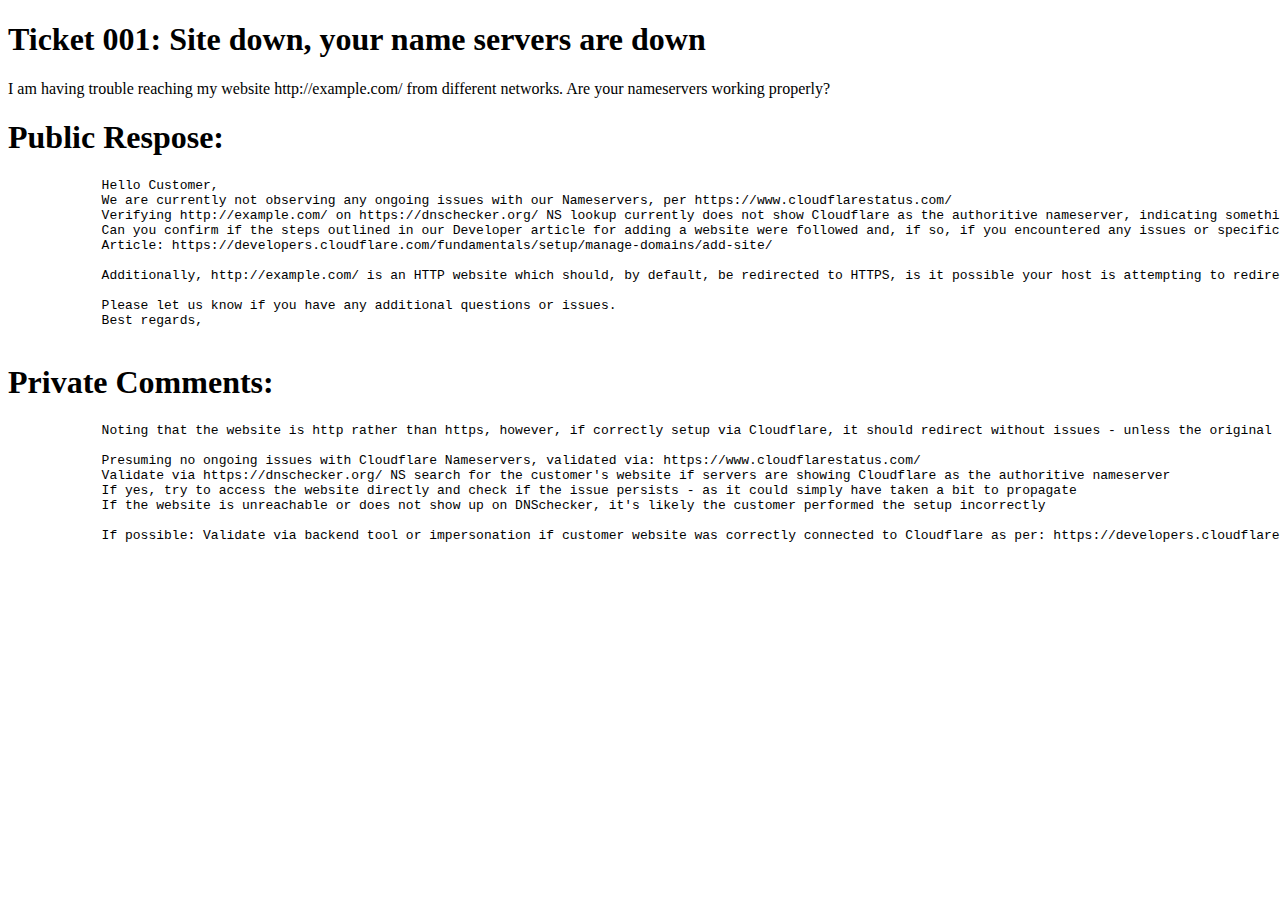
==== cacheQuery.html @ 85404a91 "New pages" ====
<!DOCTYPE html>
<html>
<head>
    <meta charset="UTF-8" />
    <title>Site down, your name servers are down</title>
</head>
<body>
    <article>
        <h1><b>Ticket 001:</b> Site down, your name servers are down</h1>
        <p>I am having trouble reaching my website http://example.com/ from different networks. Are your nameservers working properly?</p>
    </article>
    <article>
        <h1><b>Public Respose:</b></h1>
        <pre>
            Hello Customer,
            We are currently not observing any ongoing issues with our Nameservers, per https://www.cloudflarestatus.com/
            Verifying http://example.com/ on https://dnschecker.org/ NS lookup currently does not show Cloudflare as the authoritive nameserver, indicating something may have been missed during setup
            Can you confirm if the steps outlined in our Developer article for adding a website were followed and, if so, if you encountered any issues or specificities to your website that may require more custom setup?
            Article: https://developers.cloudflare.com/fundamentals/setup/manage-domains/add-site/

            Additionally, http://example.com/ is an HTTP website which should, by default, be redirected to HTTPS, is it possible your host is attempting to redirect HTTPS back to HTTP resulting in a redirect loop?
            
            Please let us know if you have any additional questions or issues.
            Best regards,
        </pre>
        <h1><b>Private Comments:</b></h1>
        <pre>
            Noting that the website is http rather than https, however, if correctly setup via Cloudflare, it should redirect without issues - unless the original host is preventing it via a feedback loop

            Presuming no ongoing issues with Cloudflare Nameservers, validated via: https://www.cloudflarestatus.com/
            Validate via https://dnschecker.org/ NS search for the customer's website if servers are showing Cloudflare as the authoritive nameserver
            If yes, try to access the website directly and check if the issue persists - as it could simply have taken a bit to propagate
            If the website is unreachable or does not show up on DNSchecker, it's likely the customer performed the setup incorrectly

            If possible: Validate via backend tool or impersonation if customer website was correctly connected to Cloudflare as per: https://developers.cloudflare.com/fundamentals/setup/manage-domains/add-site/
    </article>
</body>
</html>
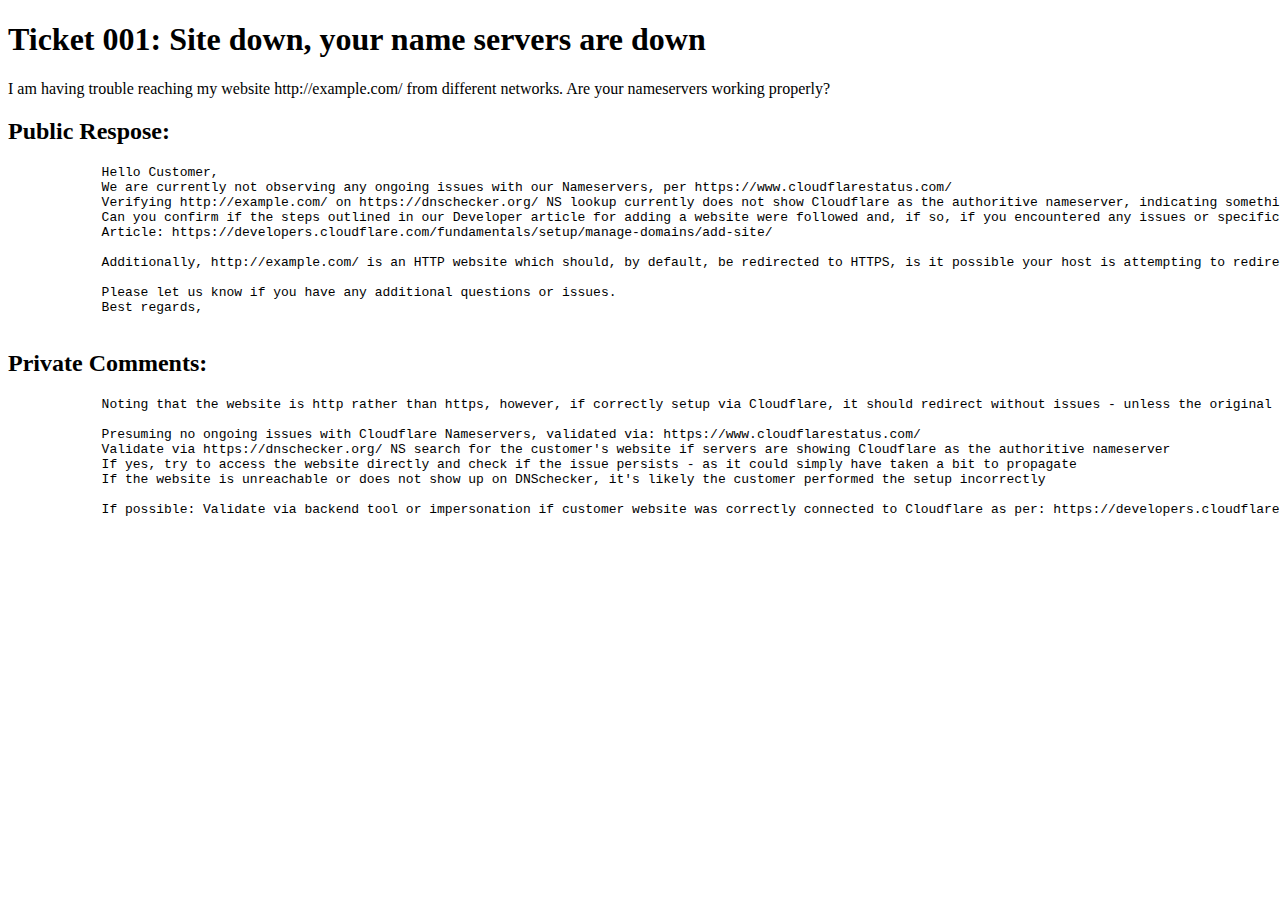
==== commit 03a346a4: "Updated headers" ====
--- a/cacheQuery.html
+++ b/cacheQuery.html
@@ -10,7 +10,7 @@
         <p>I am having trouble reaching my website http://example.com/ from different networks. Are your nameservers working properly?</p>
     </article>
     <article>
-        <h1><b>Public Respose:</b></h1>
+        <h2><b>Public Respose:</b></h2>
         <pre>
             Hello Customer,
             We are currently not observing any ongoing issues with our Nameservers, per https://www.cloudflarestatus.com/
@@ -23,7 +23,7 @@
             Please let us know if you have any additional questions or issues.
             Best regards,
         </pre>
-        <h1><b>Private Comments:</b></h1>
+        <h2><b>Private Comments:</b></h2>
         <pre>
             Noting that the website is http rather than https, however, if correctly setup via Cloudflare, it should redirect without issues - unless the original host is preventing it via a feedback loop
 
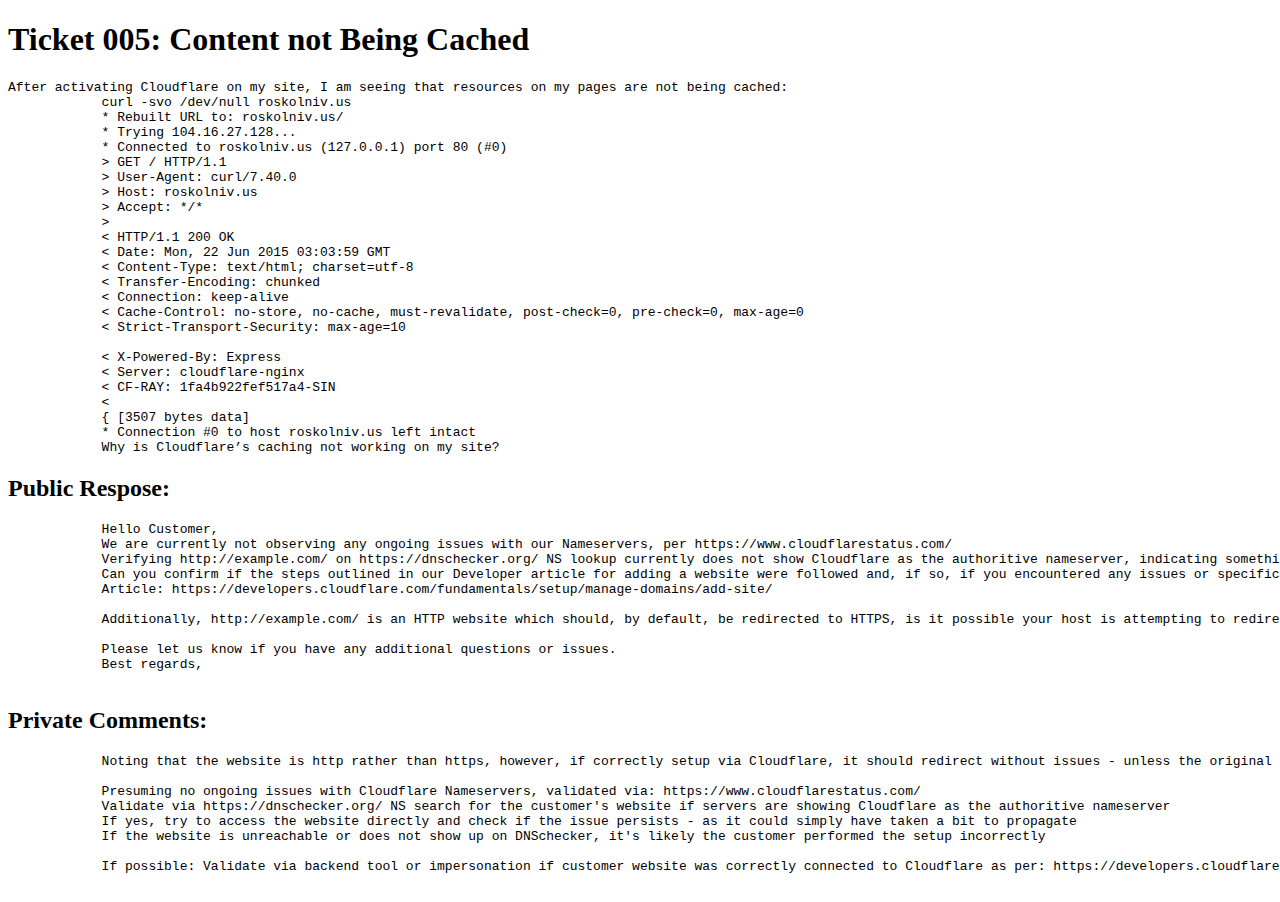
==== commit 4b68681c: "Update cacheQuery.html" ====
--- a/cacheQuery.html
+++ b/cacheQuery.html
@@ -6,8 +6,32 @@
 </head>
 <body>
     <article>
-        <h1><b>Ticket 001:</b> Site down, your name servers are down</h1>
-        <p>I am having trouble reaching my website http://example.com/ from different networks. Are your nameservers working properly?</p>
+        <h1><b>Ticket 005:</b> Content not Being Cached</h1>
+        <pre>After activating Cloudflare on my site, I am seeing that resources on my pages are not being cached:
+            curl -svo /dev/null roskolniv.us
+            * Rebuilt URL to: roskolniv.us/
+            * Trying 104.16.27.128...
+            * Connected to roskolniv.us (127.0.0.1) port 80 (#0)
+            > GET / HTTP/1.1
+            > User-Agent: curl/7.40.0
+            > Host: roskolniv.us
+            > Accept: */*
+            >
+            < HTTP/1.1 200 OK
+            < Date: Mon, 22 Jun 2015 03:03:59 GMT
+            < Content-Type: text/html; charset=utf-8
+            < Transfer-Encoding: chunked
+            < Connection: keep-alive
+            < Cache-Control: no-store, no-cache, must-revalidate, post-check=0, pre-check=0, max-age=0
+            < Strict-Transport-Security: max-age=10
+            
+            < X-Powered-By: Express
+            < Server: cloudflare-nginx
+            < CF-RAY: 1fa4b922fef517a4-SIN
+            <
+            { [3507 bytes data]
+            * Connection #0 to host roskolniv.us left intact
+            Why is Cloudflare’s caching not working on my site?</pre>
     </article>
     <article>
         <h2><b>Public Respose:</b></h2>
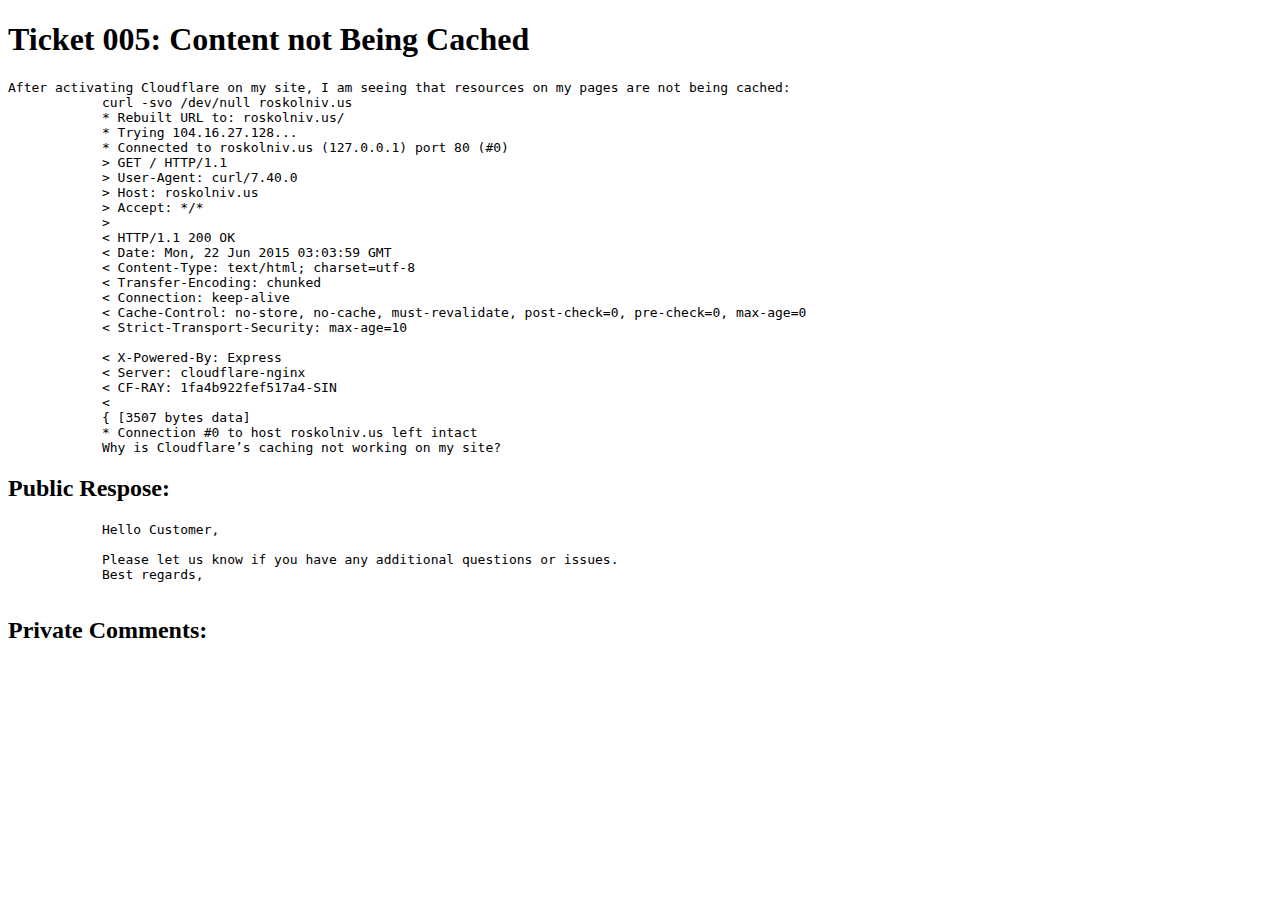
==== commit 9c91047e: "many formatting changes" ====
--- a/cacheQuery.html
+++ b/cacheQuery.html
@@ -37,26 +37,13 @@
         <h2><b>Public Respose:</b></h2>
         <pre>
             Hello Customer,
-            We are currently not observing any ongoing issues with our Nameservers, per https://www.cloudflarestatus.com/
-            Verifying http://example.com/ on https://dnschecker.org/ NS lookup currently does not show Cloudflare as the authoritive nameserver, indicating something may have been missed during setup
-            Can you confirm if the steps outlined in our Developer article for adding a website were followed and, if so, if you encountered any issues or specificities to your website that may require more custom setup?
-            Article: https://developers.cloudflare.com/fundamentals/setup/manage-domains/add-site/
-
-            Additionally, http://example.com/ is an HTTP website which should, by default, be redirected to HTTPS, is it possible your host is attempting to redirect HTTPS back to HTTP resulting in a redirect loop?
             
             Please let us know if you have any additional questions or issues.
             Best regards,
         </pre>
         <h2><b>Private Comments:</b></h2>
         <pre>
-            Noting that the website is http rather than https, however, if correctly setup via Cloudflare, it should redirect without issues - unless the original host is preventing it via a feedback loop
-
-            Presuming no ongoing issues with Cloudflare Nameservers, validated via: https://www.cloudflarestatus.com/
-            Validate via https://dnschecker.org/ NS search for the customer's website if servers are showing Cloudflare as the authoritive nameserver
-            If yes, try to access the website directly and check if the issue persists - as it could simply have taken a bit to propagate
-            If the website is unreachable or does not show up on DNSchecker, it's likely the customer performed the setup incorrectly
-
-            If possible: Validate via backend tool or impersonation if customer website was correctly connected to Cloudflare as per: https://developers.cloudflare.com/fundamentals/setup/manage-domains/add-site/
+        </pre>
     </article>
 </body>
 </html>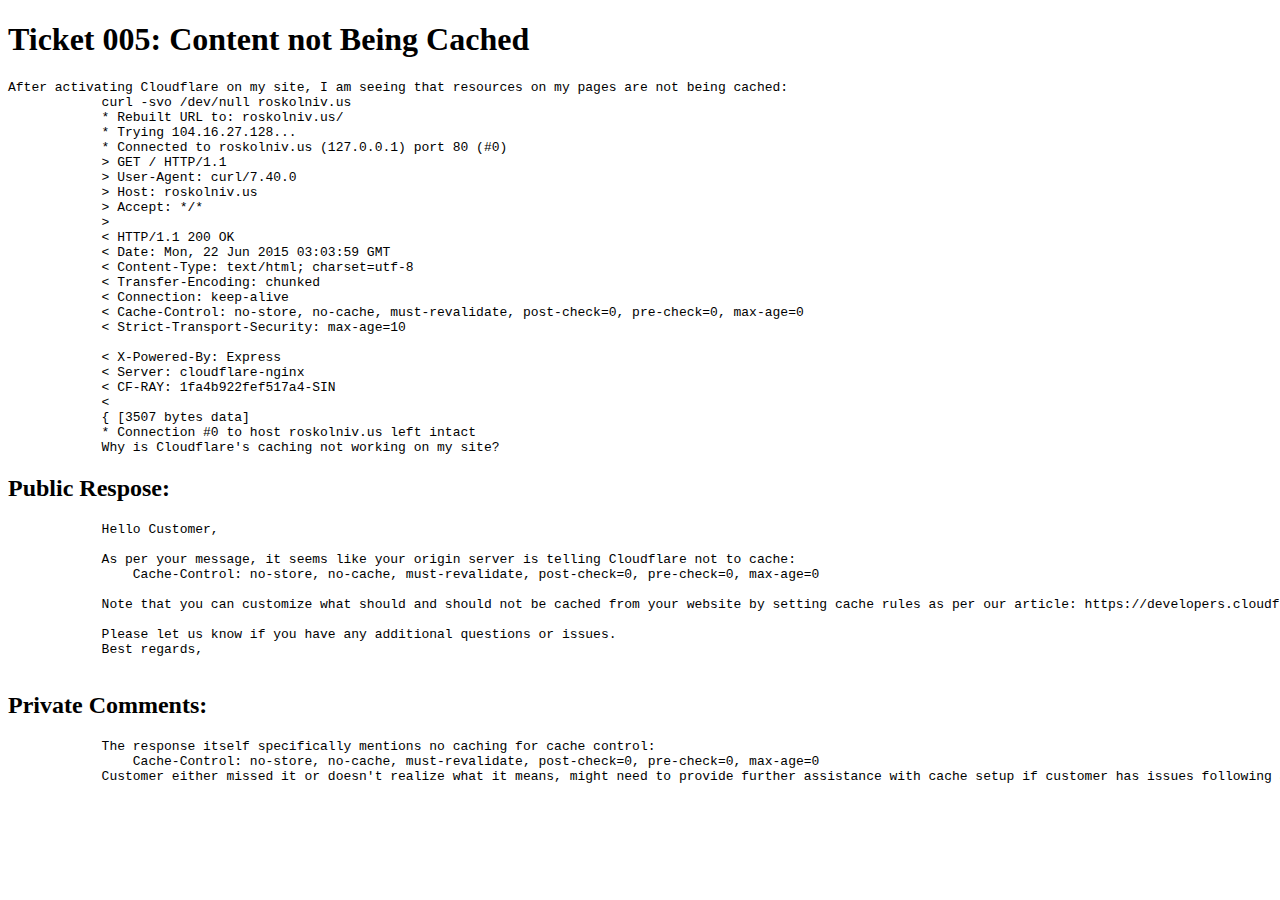
==== commit 2ba87b78: "many changes" ====
--- a/cacheQuery.html
+++ b/cacheQuery.html
@@ -31,18 +31,26 @@
             <
             { [3507 bytes data]
             * Connection #0 to host roskolniv.us left intact
-            Why is Cloudflare’s caching not working on my site?</pre>
+            Why is Cloudflare's caching not working on my site?</pre>
     </article>
     <article>
         <h2><b>Public Respose:</b></h2>
         <pre>
             Hello Customer,
             
+            As per your message, it seems like your origin server is telling Cloudflare not to cache:
+                Cache-Control: no-store, no-cache, must-revalidate, post-check=0, pre-check=0, max-age=0
+
+            Note that you can customize what should and should not be cached from your website by setting cache rules as per our article: https://developers.cloudflare.com/cache/concepts/customize-cache/
+
             Please let us know if you have any additional questions or issues.
             Best regards,
         </pre>
         <h2><b>Private Comments:</b></h2>
         <pre>
+            The response itself specifically mentions no caching for cache control:
+                Cache-Control: no-store, no-cache, must-revalidate, post-check=0, pre-check=0, max-age=0
+            Customer either missed it or doesn't realize what it means, might need to provide further assistance with cache setup if customer has issues following article.
         </pre>
     </article>
 </body>
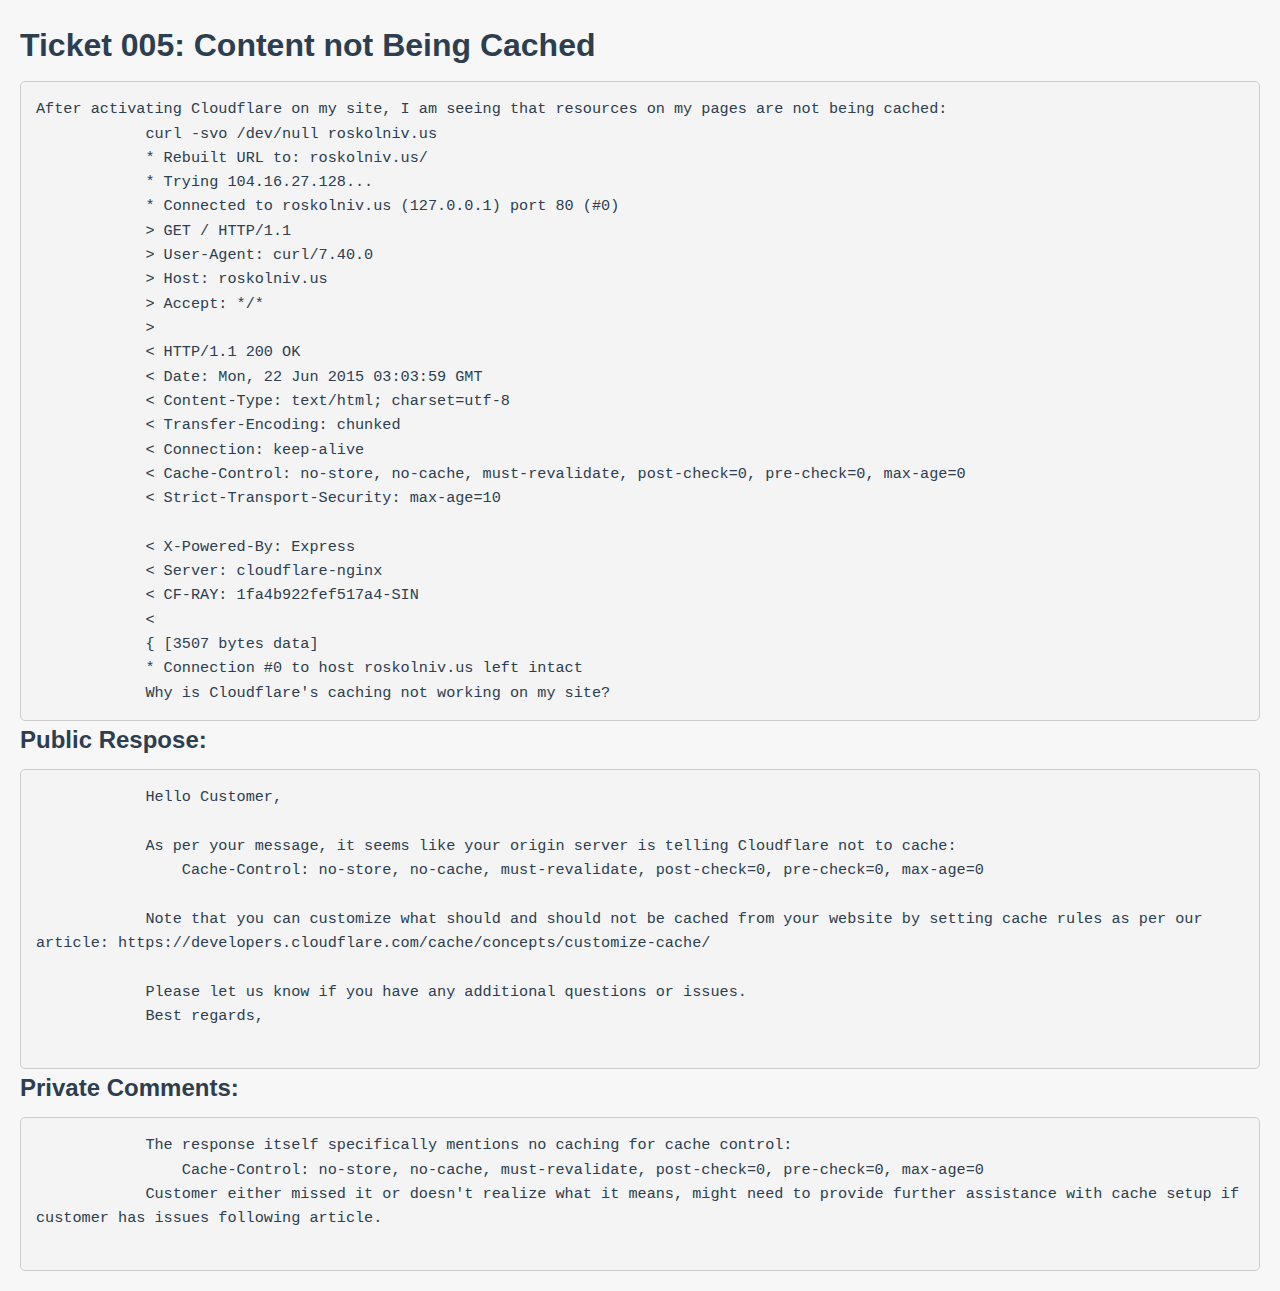
==== commit 362c2b77: "Linked CSS" ====
--- a/cacheQuery.html
+++ b/cacheQuery.html
@@ -3,6 +3,7 @@
 <head>
     <meta charset="UTF-8" />
     <title>Site down, your name servers are down</title>
+    <link rel="stylesheet" href="style.css">
 </head>
 <body>
     <article>
--- a/style.css
+++ b/style.css
@@ -0,0 +1,153 @@
+/* Global settings */
+* {
+    margin: 0;
+    padding: 0;
+    box-sizing: border-box;
+  }
+  
+  body {
+    font-family: 'Arial', sans-serif;
+    background-color: #f7f7f7;
+    color: #333;
+    line-height: 1.6;
+    padding: 20px;
+  }
+  
+  h1, h2, h3, h4, h5, h6 {
+    color: #2c3e50;
+    margin-bottom: 10px;
+  }
+  
+  a {
+    color: #3498db;
+    text-decoration: none;
+  }
+  
+  a:hover {
+    text-decoration: underline;
+  }
+  
+  /* General container */
+  .container {
+    max-width: 1200px;
+    margin: 0 auto;
+    padding: 20px;
+    background-color: white;
+    border-radius: 10px;
+    box-shadow: 0 2px 10px rgba(0, 0, 0, 0.1);
+  }
+  
+  /* Header styles */
+  header {
+    background-color: #34495e;
+    color: white;
+    padding: 20px;
+    text-align: center;
+    border-radius: 10px 10px 0 0;
+  }
+  
+  header h1 {
+    font-size: 2.5em;
+    margin-bottom: 10px;
+  }
+  
+  header p {
+    font-size: 1.1em;
+  }
+  
+  /* Button styling */
+  button {
+    background-color: #3498db;
+    color: white;
+    border: none;
+    padding: 10px 20px;
+    font-size: 1em;
+    border-radius: 5px;
+    cursor: pointer;
+    transition: background-color 0.3s ease;
+  }
+  
+  button:hover {
+    background-color: #2980b9;
+  }
+  
+  /* Ticket form styles */
+  form {
+    margin-top: 20px;
+  }
+  
+  input[type="text"], input[type="email"], textarea {
+    width: 100%;
+    padding: 10px;
+    margin-bottom: 15px;
+    border: 1px solid #ccc;
+    border-radius: 5px;
+    font-size: 1em;
+  }
+  
+  textarea {
+    height: 150px;
+    resize: vertical;
+  }
+  
+  /* Table styles for ticket listing */
+  table {
+    width: 100%;
+    border-collapse: collapse;
+    margin: 20px 0;
+  }
+  
+  table, th, td {
+    border: 1px solid #ddd;
+  }
+  
+  th, td {
+    padding: 12px 15px;
+    text-align: left;
+  }
+  
+  th {
+    background-color: #34495e;
+    color: white;
+  }
+  
+  tr:nth-child(even) {
+    background-color: #f2f2f2;
+  }
+  
+  tr:hover {
+    background-color: #ddd;
+  }
+  
+  /* Preformatted text (pre) styles */
+  pre {
+    background-color: #f4f4f4;
+    padding: 15px;
+    border: 1px solid #ccc;
+    border-radius: 5px;
+    white-space: pre-wrap;
+    word-wrap: break-word;
+    font-size: 0.95em;
+    font-family: 'Courier New', Courier, monospace;
+    color: #2c3e50;
+  }
+  
+  /* Footer */
+  footer {
+    text-align: center;
+    padding: 20px;
+    background-color: #34495e;
+    color: white;
+    margin-top: 30px;
+    border-radius: 0 0 10px 10px;
+  }
+  
+  footer p {
+    font-size: 0.9em;
+  }
+  
+  /* Unordered List */
+  ul {
+    list-style: none;
+  }
+  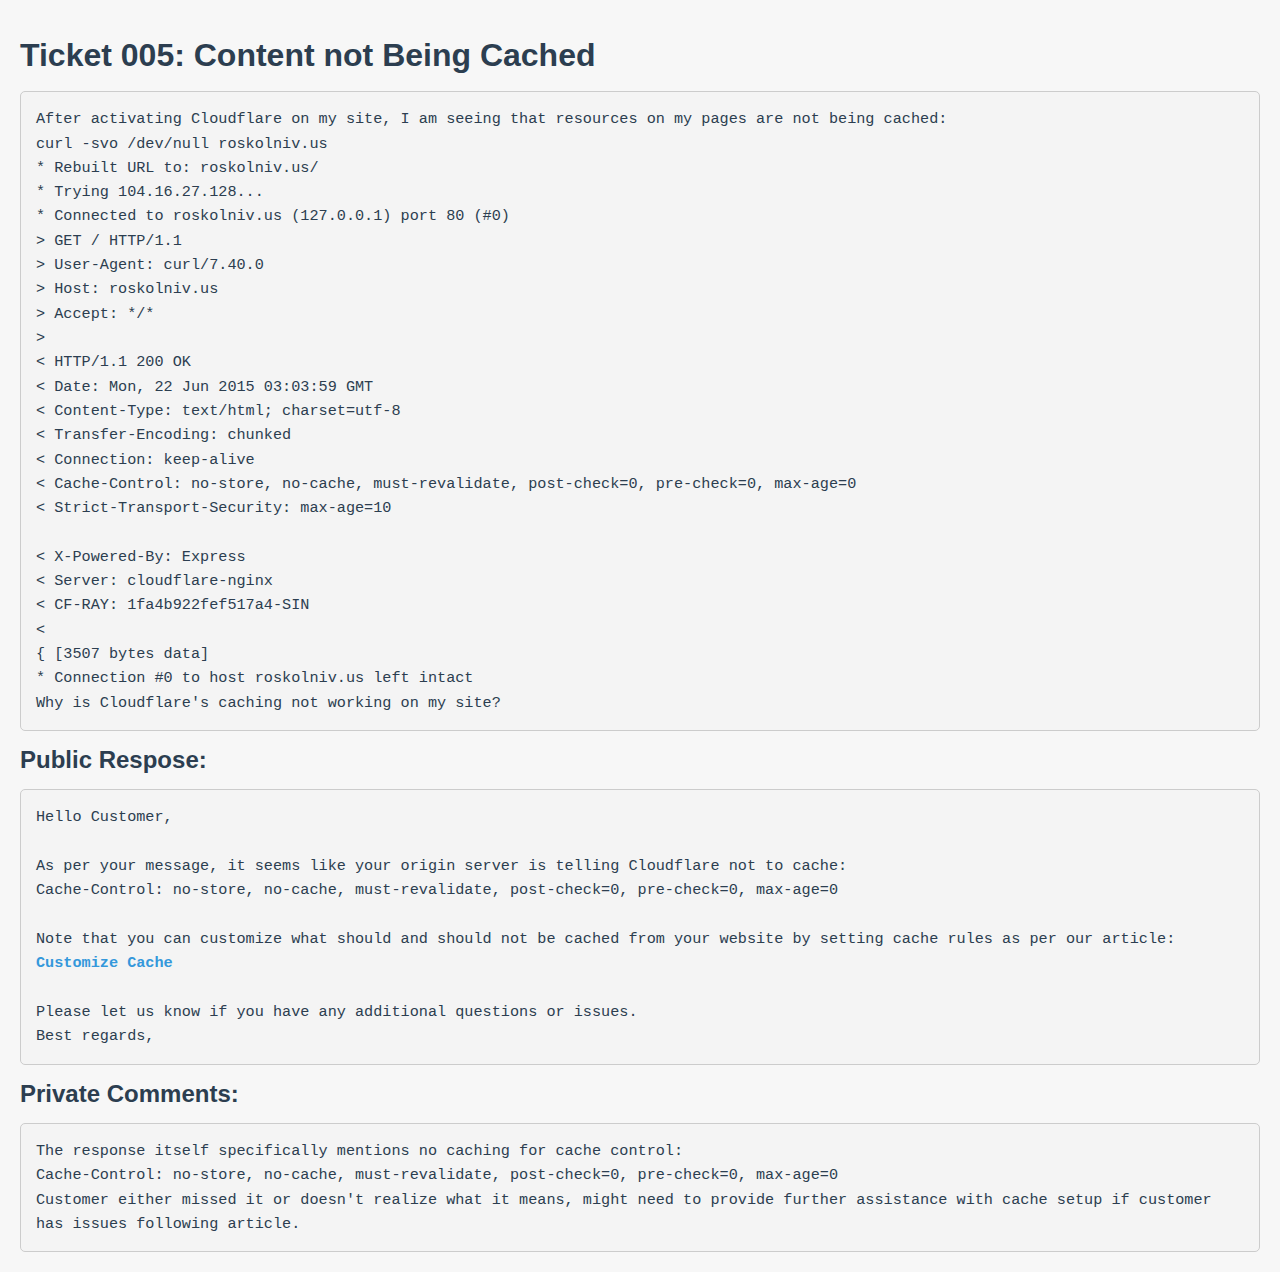
==== commit 9f74db02: "Added href to pre" ====
--- a/cacheQuery.html
+++ b/cacheQuery.html
@@ -42,7 +42,7 @@
             As per your message, it seems like your origin server is telling Cloudflare not to cache:
                 Cache-Control: no-store, no-cache, must-revalidate, post-check=0, pre-check=0, max-age=0
 
-            Note that you can customize what should and should not be cached from your website by setting cache rules as per our article: https://developers.cloudflare.com/cache/concepts/customize-cache/
+            Note that you can customize what should and should not be cached from your website by setting cache rules as per our article: <a href="https://developers.cloudflare.com/cache/concepts/customize-cache/">Customize Cache</a>
 
             Please let us know if you have any additional questions or issues.
             Best regards,
--- a/style.css
+++ b/style.css
@@ -13,9 +13,9 @@
     padding: 20px;
   }
   
-  h1, h2, h3, h4, h5, h6 {
+  h1, h2 {
     color: #2c3e50;
-    margin-bottom: 10px;
+    margin: 10px 0;
   }
   
   a {
@@ -27,16 +27,6 @@
     text-decoration: underline;
   }
   
-  /* General container */
-  .container {
-    max-width: 1200px;
-    margin: 0 auto;
-    padding: 20px;
-    background-color: white;
-    border-radius: 10px;
-    box-shadow: 0 2px 10px rgba(0, 0, 0, 0.1);
-  }
-  
   /* Header styles */
   header {
     background-color: #34495e;
@@ -46,104 +36,20 @@
     border-radius: 10px 10px 0 0;
   }
   
-  header h1 {
-    font-size: 2.5em;
-    margin-bottom: 10px;
-  }
-  
-  header p {
-    font-size: 1.1em;
-  }
-  
-  /* Button styling */
-  button {
-    background-color: #3498db;
-    color: white;
-    border: none;
-    padding: 10px 20px;
-    font-size: 1em;
-    border-radius: 5px;
-    cursor: pointer;
-    transition: background-color 0.3s ease;
-  }
-  
-  button:hover {
-    background-color: #2980b9;
-  }
-  
-  /* Ticket form styles */
-  form {
-    margin-top: 20px;
-  }
-  
-  input[type="text"], input[type="email"], textarea {
-    width: 100%;
-    padding: 10px;
-    margin-bottom: 15px;
-    border: 1px solid #ccc;
-    border-radius: 5px;
-    font-size: 1em;
-  }
-  
-  textarea {
-    height: 150px;
-    resize: vertical;
-  }
-  
-  /* Table styles for ticket listing */
-  table {
-    width: 100%;
-    border-collapse: collapse;
-    margin: 20px 0;
-  }
-  
-  table, th, td {
-    border: 1px solid #ddd;
-  }
-  
-  th, td {
-    padding: 12px 15px;
-    text-align: left;
-  }
-  
-  th {
-    background-color: #34495e;
-    color: white;
-  }
-  
-  tr:nth-child(even) {
-    background-color: #f2f2f2;
-  }
-  
-  tr:hover {
-    background-color: #ddd;
-  }
-  
   /* Preformatted text (pre) styles */
   pre {
     background-color: #f4f4f4;
     padding: 15px;
     border: 1px solid #ccc;
     border-radius: 5px;
-    white-space: pre-wrap;
     word-wrap: break-word;
     font-size: 0.95em;
     font-family: 'Courier New', Courier, monospace;
     color: #2c3e50;
-  }
-  
-  /* Footer */
-  footer {
-    text-align: center;
-    padding: 20px;
-    background-color: #34495e;
-    color: white;
-    margin-top: 30px;
-    border-radius: 0 0 10px 10px;
-  }
-  
-  footer p {
-    font-size: 0.9em;
+    white-space: preserve-breaks;
+    a {
+        font-weight: bold;
+    }
   }
   
   /* Unordered List */
